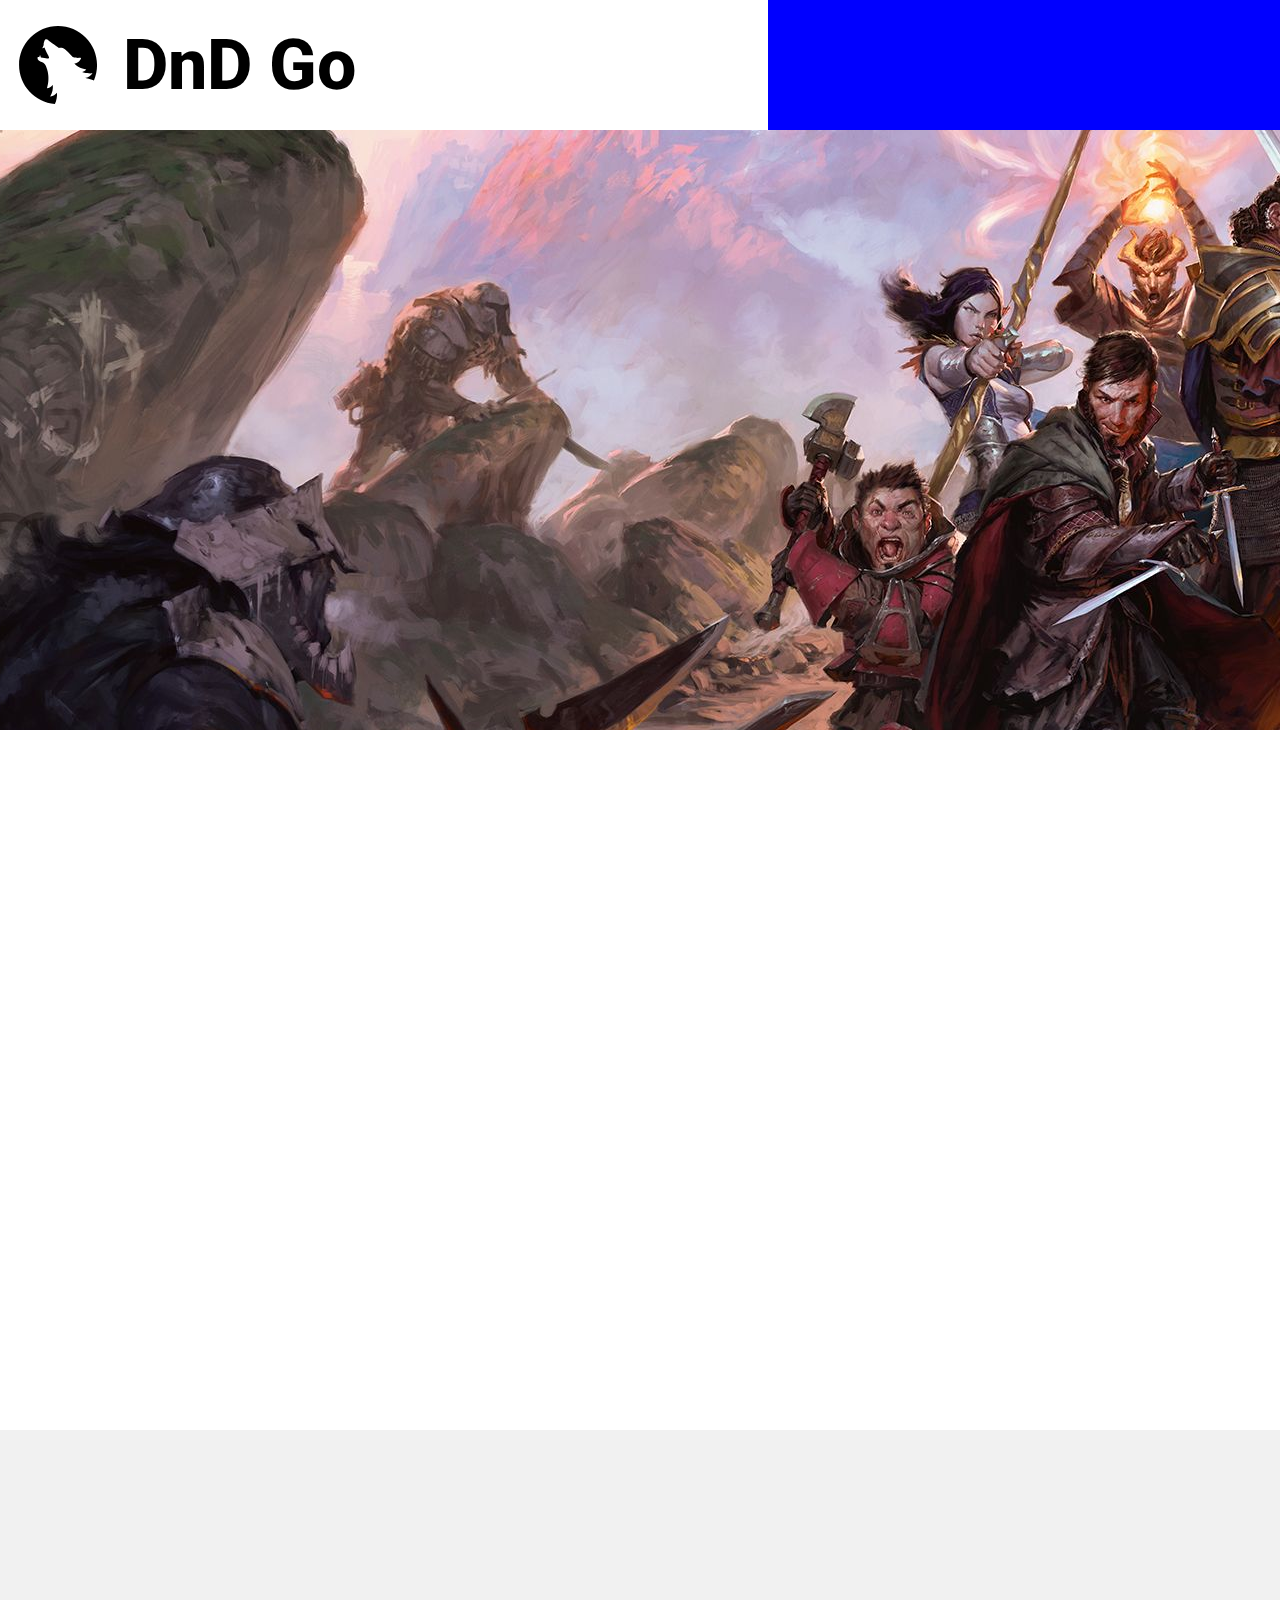
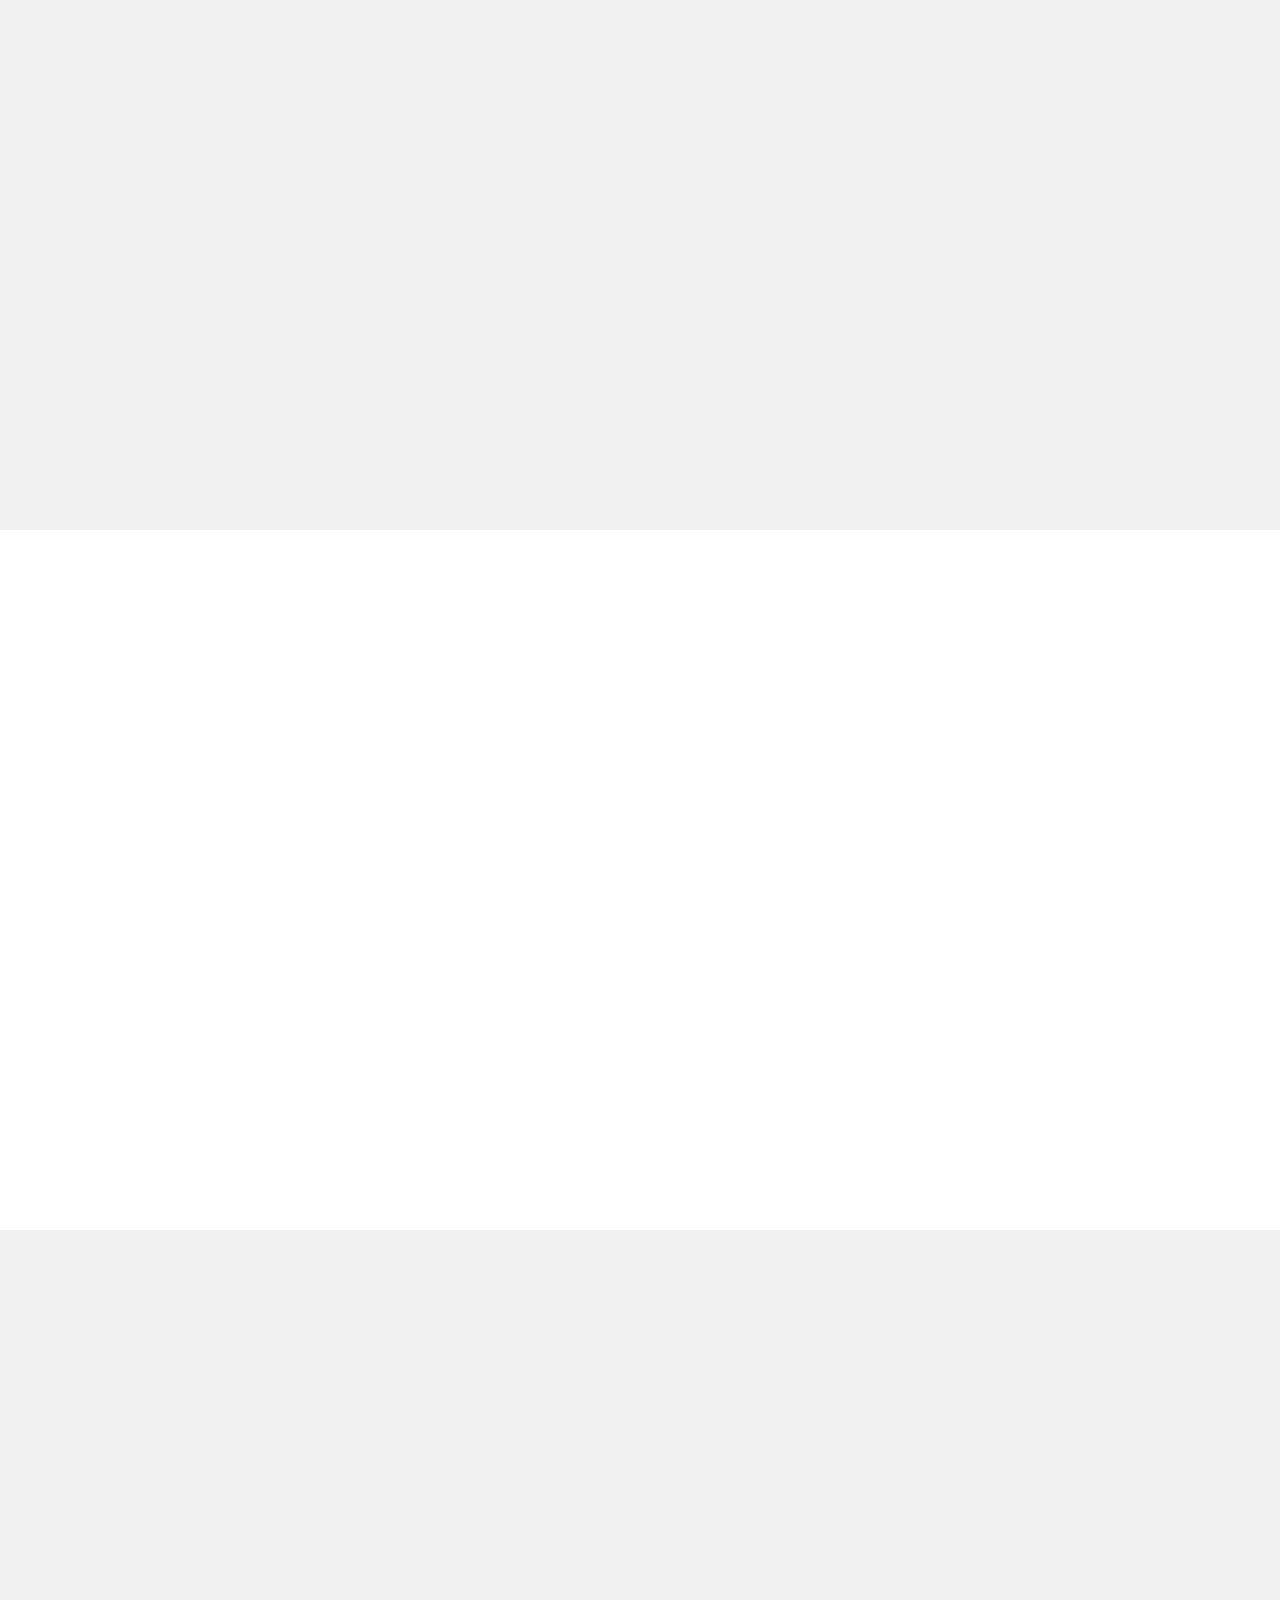
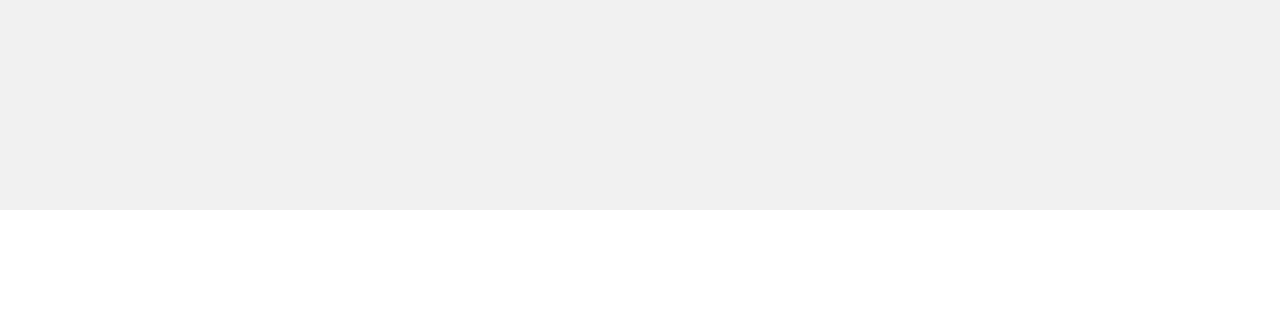
==== newhome.html @ 681b31b6 "HOme pagina pijn" ====
<!DOCTYPE html>
<html lang="en" dir="ltr">
  <head>
    <meta charset="utf-8">
    <title>DnD Go</title>
    <link rel="preconnect" href="https://fonts.googleapis.com">
    <link rel="preconnect" href="https://fonts.gstatic.com" crossorigin>
    <link href="https://fonts.googleapis.com/css2?family=Roboto:ital,wght@0,100;0,300;0,400;0,500;0,700;0,900;1,100;1,300;1,400;1,500;1,700;1,900&display=swap" rel="stylesheet">
    <link rel="stylesheet" href="./styles/newhomestyle.css">
  </head>
  <body>
    <header>
      <div class="header-logo-container">
        <div class="header-logo-logo-container">
          <img src="./images/icons/wolf.svg" alt="" class="header-logo">
        </div>
        <div class="header-title-container">
          <h1 class="header-title">DnD Go</h1>
        </div>
      </div>
      <div class="header-login-register-container">

      </div>
    </header>
    <div class="banner">

    </div>
    <div class="karakters">

    </div>
    <div class="classes">

    </div>
    <div class="gratis">

    </div>
    <div class="registreer">

    </div>
    <footer>

    </footer>
  </body>
</html>
---- styles/newhomestyle.css ----
* {
  margin: 0;
  padding: 0;
  border: 0;
}

header {
  width: 100%;
  height: 130px;
}

.header-logo-container {
  height: 100%;
  float: left;
  width: 30%;
}

.header-logo-logo-container {
  height: 100%;
  float: left;
  width: 30%;

  display: flex;
  justify-content: center;
  align-items: center;
}

.header-logo {
  height: 120%;
}

.header-title-container {
  float: right;
  height: 100%;
  width: 70%;

  display: flex;
  align-items: center;
}

.header-title {
  font-family: Roboto;
  font-style: normal;
  font-weight: 800;
  font-size: 70px;
  line-height: 82px;
  padding-left: 3%
}

.header-login-register-container {
  height: 100%;
  background-color: blue;
  float: right;
  width: 40%;
}

.banner {
  width: 100%;
  height: 600px;
  background: url(../images/home_banner.jpg);
  background-repeat:no-repeat;
  background-position: center center;
}

.karakters {
  width: 100%;
  height: 700px;
}

.classes {
  width: 100%;
  height: 700px;
  background-color: #F1F1F1;
}

.gratis {
  width: 100%;
  height: 700px;
}

.registreer {
  width: 100%;
  height: 580px;
  background-color: #F1F1F1;
}

footer {
  width: 100%;
  height: 120px;
}
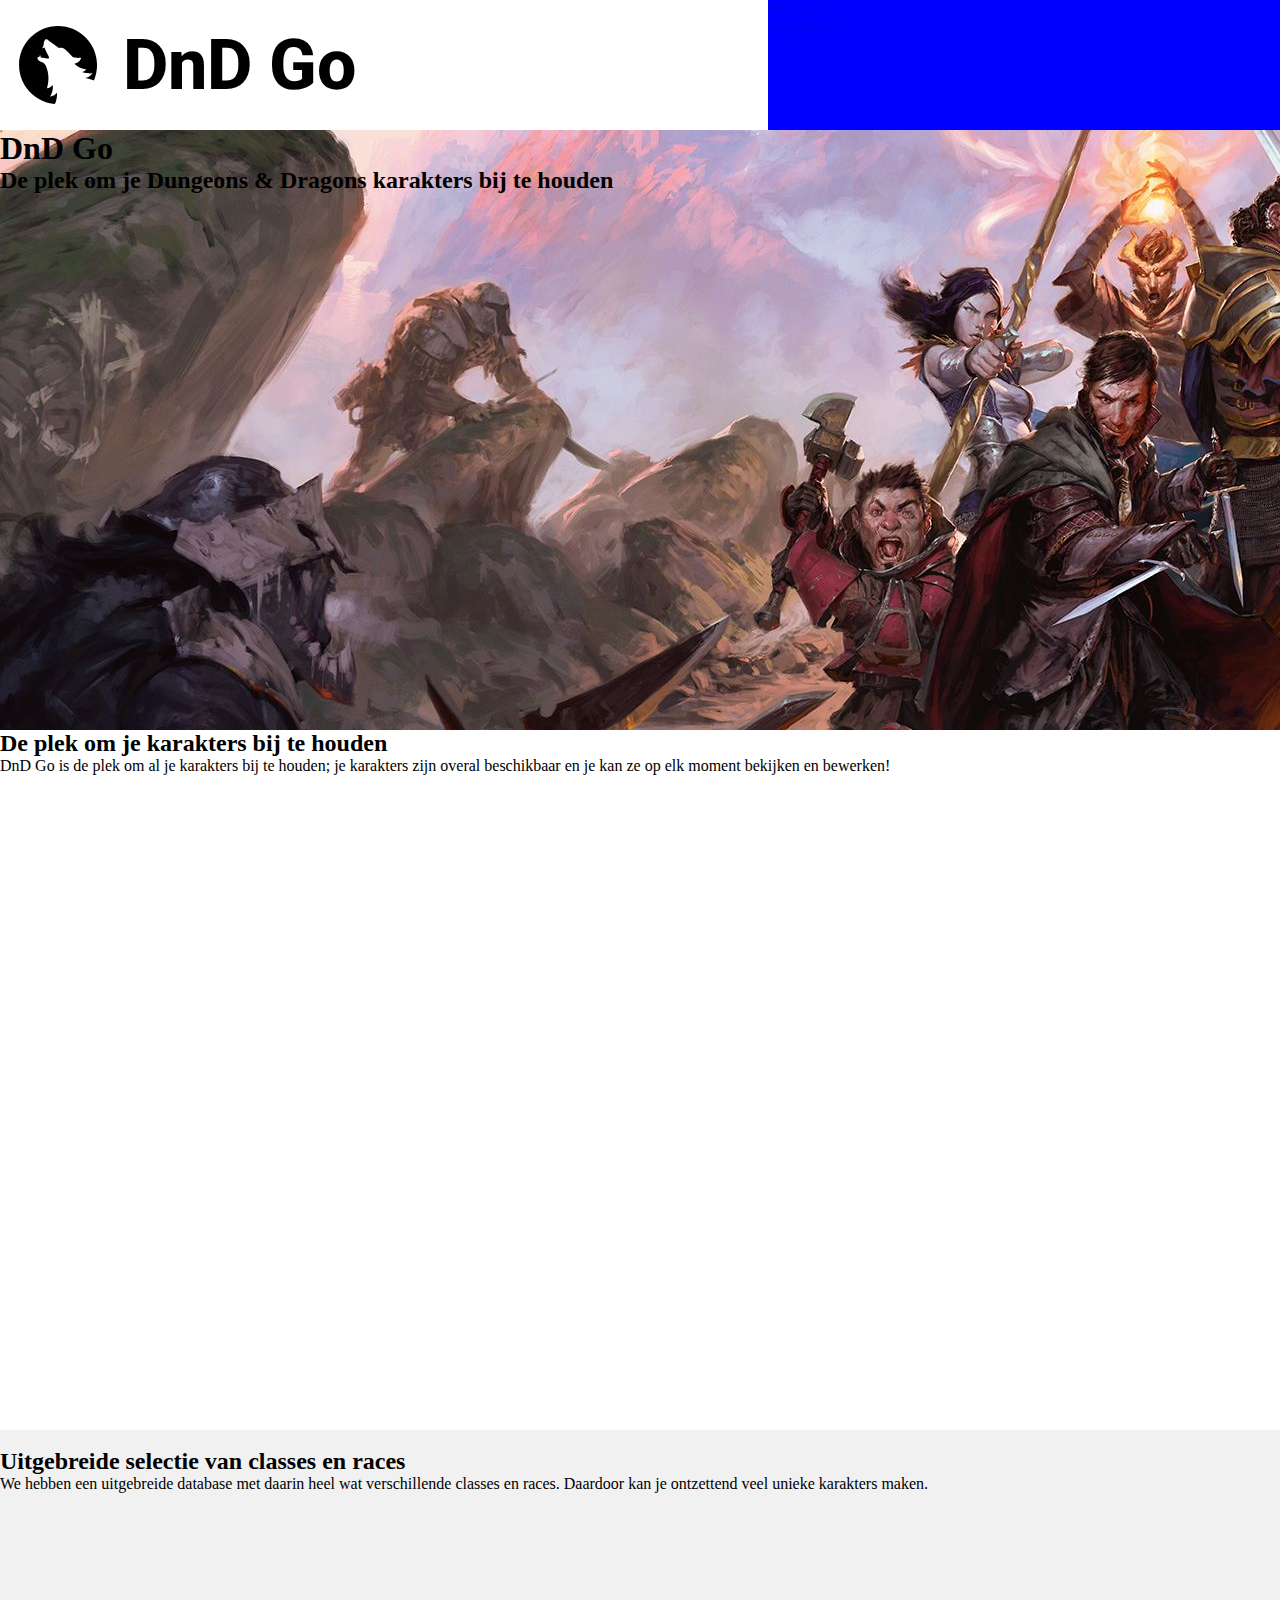
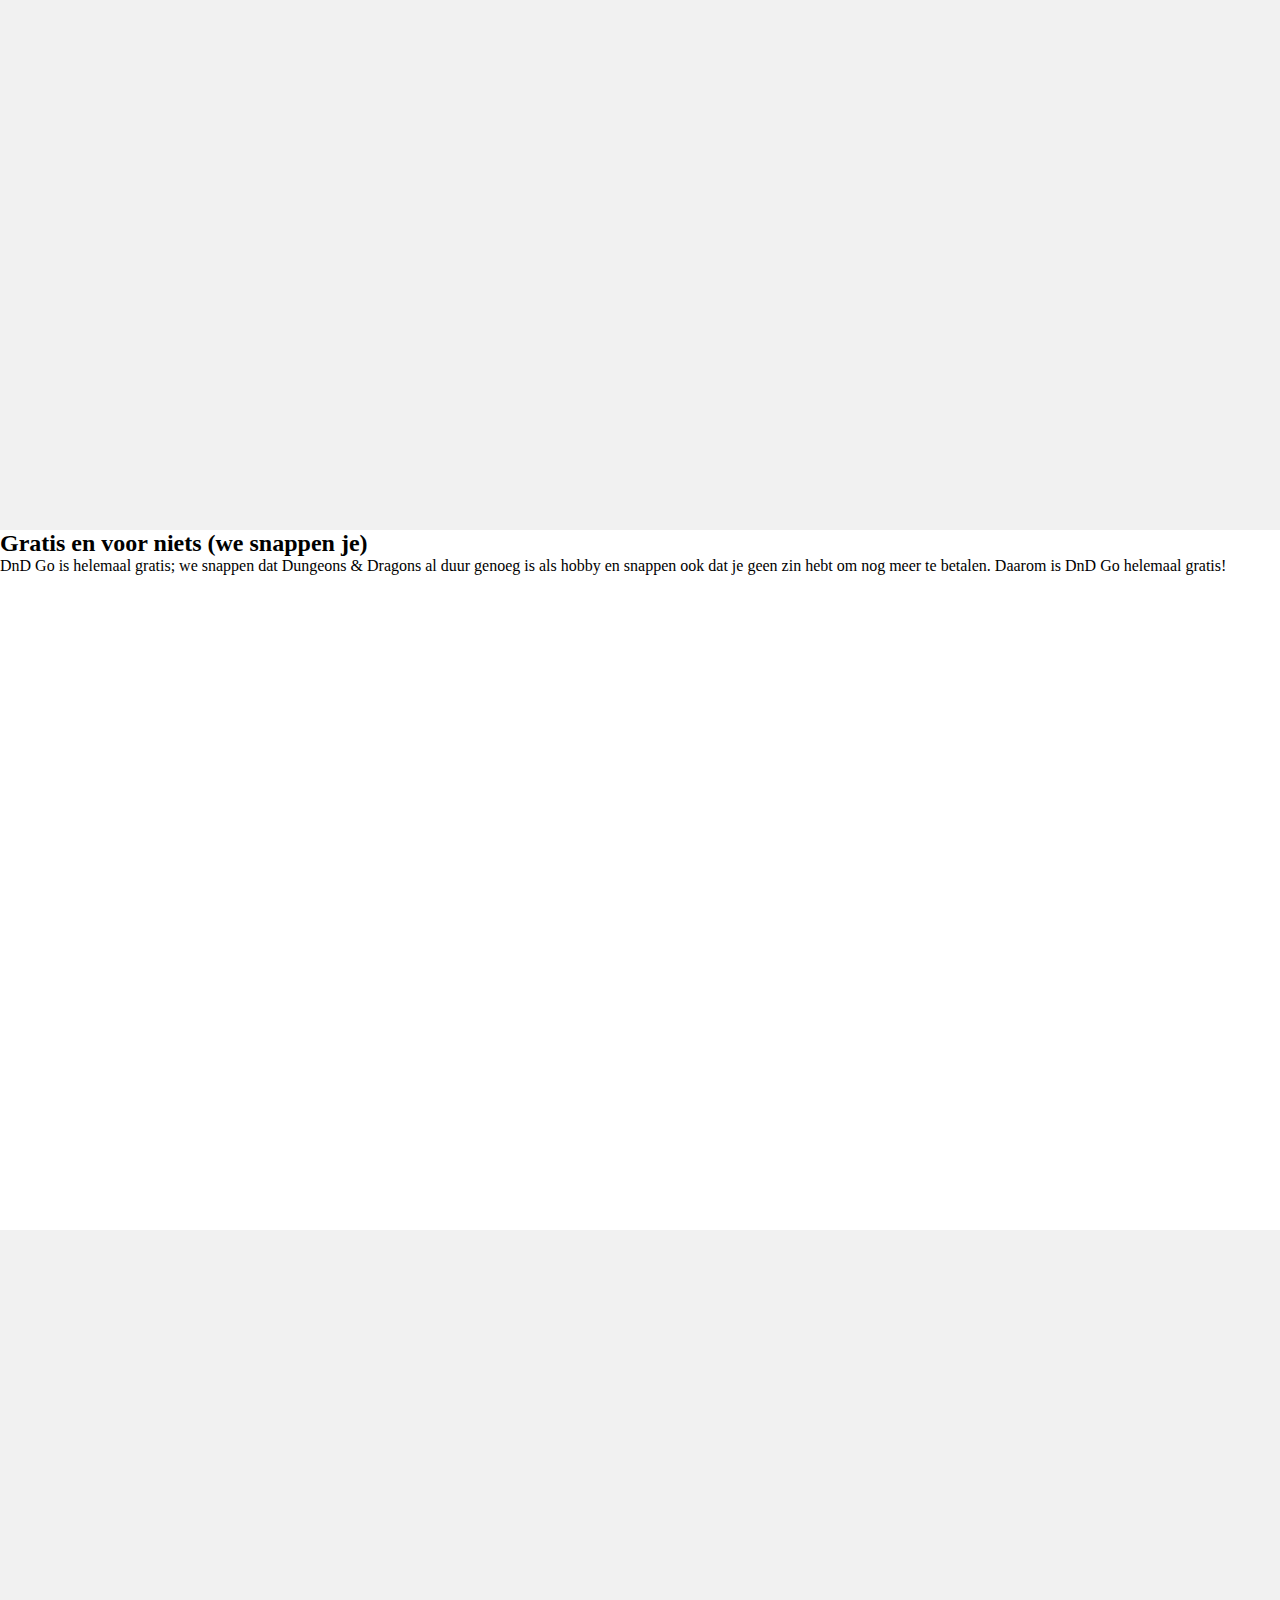
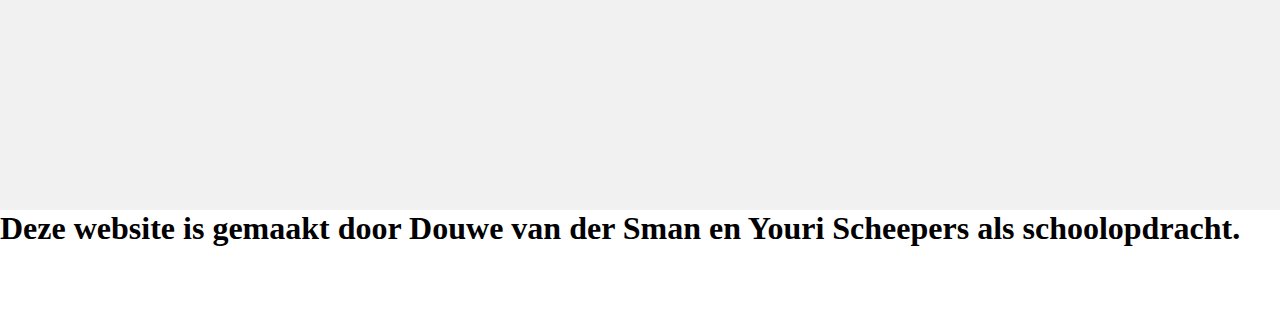
==== commit 9a327d21: "Created new homepage" ====
--- a/newhome.html
+++ b/newhome.html
@@ -19,26 +19,74 @@
         </div>
       </div>
       <div class="header-login-register-container">
-
+        <div class="header-item-container">
+          <a href="login.php" class="header-login">Inloggen</a>
+        </div>
+        <div class="header-item-container">
+          <a href="register.php" class="header-register">Registreren</a>
+        </div>
       </div>
     </header>
     <div class="banner">
-
+      <div class="banner-upper">
+        <h1 class="banner-title">DnD Go</h1>
+      </div>
+      <div class="banner-lower">
+        <h2 class="banner-subtitle">De plek om je Dungeons & Dragons karakters bij te houden</h2>
+      </div>
     </div>
     <div class="karakters">
+      <div class="gratis-inside">
+        <div class="gratis-left">
+          <div class="gratis-title-container">
+            <h2 class="gratis-title">De plek om je karakters bij te houden</h2>
+          </div>
+          <div class="gratis-text-container">
+            <p class="gratis-text">DnD Go is de plek om al je karakters bij te houden; je karakters zijn overal beschikbaar en je kan ze op elk moment bekijken en bewerken!</p>
+          </div>
 
+        </div>
+        <div class="gratis-right">
+          <img src="images/home_karakters.jpg" alt="" class="gratis-img">
+        </div>
+      </div>
     </div>
     <div class="classes">
-
+      <div class="classes-inside">
+        <div class="classes-left">
+          <img src="images/home_races.jpg" alt="" class="classes-img">
+        </div>
+        <div class="classes-right">
+          <div class="classes-title-container">
+            <h2 class="classes-title">Uitgebreide selectie van classes en races</h2>
+          </div>
+          <div class="classes-text-container">
+            <p class="classes-text">We hebben een uitgebreide database met daarin heel wat verschillende classes en races. Daardoor kan je ontzettend veel unieke karakters maken.</p>
+          </div>
+        </div>
+      </div>
     </div>
     <div class="gratis">
+      <div class="gratis-inside">
+        <div class="gratis-left">
+          <div class="gratis-title-container">
+            <h2 class="gratis-title">Gratis en voor niets (we snappen je)</h2>
+          </div>
+          <div class="gratis-text-container">
+            <p class="gratis-text">DnD Go is helemaal gratis; we snappen dat Dungeons & Dragons al duur genoeg is als hobby en snappen ook dat je geen zin hebt om nog meer te betalen. Daarom is DnD Go helemaal gratis!</p>
+          </div>
 
+        </div>
+        <div class="gratis-right">
+          <img src="images/home_gratis.jpg" alt="" class="gratis-img">
+        </div>
+      </div>
     </div>
     <div class="registreer">
 
     </div>
     <footer>
-
+      <h1 class="footer-text">Deze website is gemaakt door Douwe van der Sman en Youri Scheepers als schoolopdracht.</h1>
     </footer>
   </body>
 </html>
